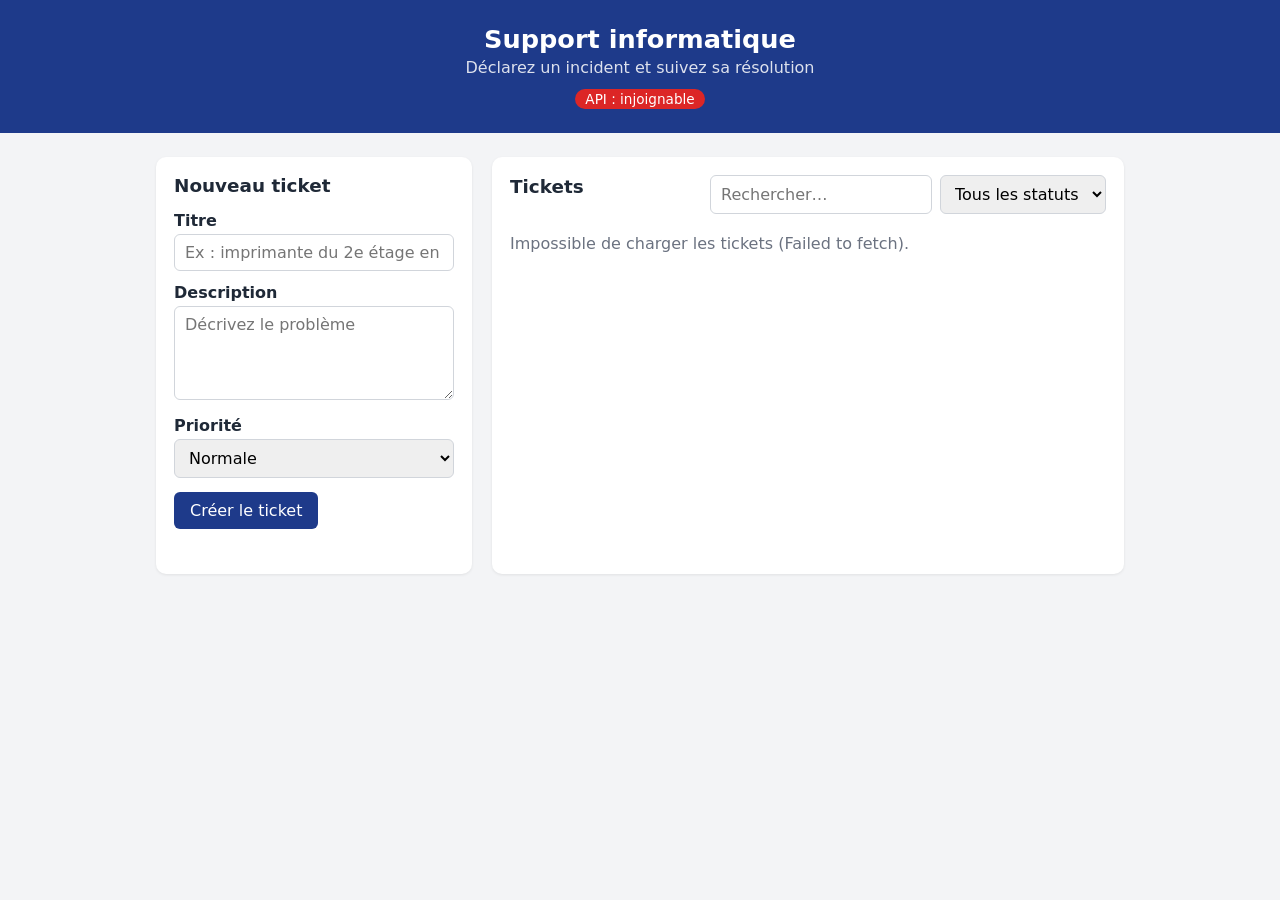
==== frontend/index.html @ 7ed5856f "feat(front): interface de creation et de suivi des tickets" ====
<!doctype html>
<html lang="fr">
<head>
  <meta charset="utf-8">
  <meta name="viewport" content="width=device-width, initial-scale=1">
  <title>Support informatique - Tickets</title>
  <link rel="stylesheet" href="style.css">
</head>
<body>
  <header>
    <h1>Support informatique</h1>
    <p class="sous-titre">Déclarez un incident et suivez sa résolution</p>
    <span id="etat-api" class="etat">API : vérification…</span>
  </header>

  <main>
    <section class="carte">
      <h2>Nouveau ticket</h2>
      <form id="formulaire">
        <label for="titre">Titre</label>
        <input id="titre" name="titre" maxlength="120" required placeholder="Ex : imprimante du 2e étage en panne">

        <label for="description">Description</label>
        <textarea id="description" name="description" maxlength="2000" rows="4" required placeholder="Décrivez le problème"></textarea>

        <label for="priorite">Priorité</label>
        <select id="priorite" name="priorite">
          <option value="basse">Basse</option>
          <option value="normale" selected>Normale</option>
          <option value="haute">Haute</option>
        </select>

        <button type="submit">Créer le ticket</button>
        <p id="message" class="message" role="status"></p>
      </form>
    </section>

    <section class="carte">
      <div class="entete-liste">
        <h2>Tickets</h2>
        <div class="filtres">
          <input id="recherche" type="search" placeholder="Rechercher…" aria-label="Rechercher un ticket">
          <select id="filtre" aria-label="Filtrer par statut">
            <option value="">Tous les statuts</option>
            <option value="ouvert">Ouvert</option>
            <option value="en_cours">En cours</option>
            <option value="resolu">Résolu</option>
          </select>
        </div>
      </div>
      <ul id="liste" class="liste"></ul>
    </section>
  </main>

  <script src="config.js"></script>
  <script src="app.js"></script>
</body>
</html>
---- frontend/style.css ----
* { box-sizing: border-box; }

body {
  margin: 0;
  font-family: system-ui, -apple-system, "Segoe UI", sans-serif;
  background: #f3f4f6;
  color: #1f2937;
}

header {
  background: #1e3a8a;
  color: white;
  padding: 24px 16px;
  text-align: center;
}

header h1 { margin: 0; font-size: 1.6rem; }
.sous-titre { margin: 4px 0 12px; opacity: 0.85; }

.etat {
  display: inline-block;
  font-size: 0.85rem;
  padding: 2px 10px;
  border-radius: 99px;
  background: rgba(255, 255, 255, 0.15);
}
.etat.ok { background: #16a34a; }
.etat.ko { background: #dc2626; }

main {
  max-width: 1000px;
  margin: 24px auto;
  padding: 0 16px;
  display: grid;
  gap: 20px;
  grid-template-columns: minmax(0, 1fr) minmax(0, 2fr);
}

@media (max-width: 760px) {
  main { grid-template-columns: 1fr; }
}

.carte {
  background: white;
  border-radius: 10px;
  padding: 18px;
  box-shadow: 0 1px 3px rgba(0, 0, 0, 0.08);
}

h2 { margin-top: 0; font-size: 1.15rem; }

label { display: block; font-weight: 600; margin: 12px 0 4px; }

input, textarea, select {
  width: 100%;
  padding: 8px 10px;
  border: 1px solid #d1d5db;
  border-radius: 6px;
  font: inherit;
}

button {
  margin-top: 14px;
  padding: 9px 16px;
  border: none;
  border-radius: 6px;
  background: #1e3a8a;
  color: white;
  font: inherit;
  cursor: pointer;
}
button:hover { background: #1e40af; }
button.secondaire { background: #e5e7eb; color: #374151; margin-top: 0; }
button.secondaire:hover { background: #d1d5db; }

.message { min-height: 1.2em; margin: 8px 0 0; }
.message.ok { color: #15803d; }
.message.ko { color: #b91c1c; }

.entete-liste { display: flex; flex-wrap: wrap; gap: 10px; justify-content: space-between; align-items: center; }
.filtres { display: flex; gap: 8px; }
.filtres input, .filtres select { width: auto; }

.liste { list-style: none; padding: 0; margin: 12px 0 0; }

.ticket {
  border: 1px solid #e5e7eb;
  border-left: 5px solid #9ca3af;
  border-radius: 8px;
  padding: 12px 14px;
  margin-bottom: 10px;
}
.ticket h3 { margin: 0 0 4px; font-size: 1rem; }
.ticket p { margin: 4px 0; overflow-wrap: anywhere; }
.statut-ouvert { border-left-color: #dc2626; }
.statut-en_cours { border-left-color: #f59e0b; }
.statut-resolu { border-left-color: #16a34a; }

.infos { color: #6b7280; font-size: 0.85rem; }

.actions { display: flex; gap: 8px; margin-top: 8px; }
.actions select { width: auto; }

.vide { color: #6b7280; padding: 8px 0; }
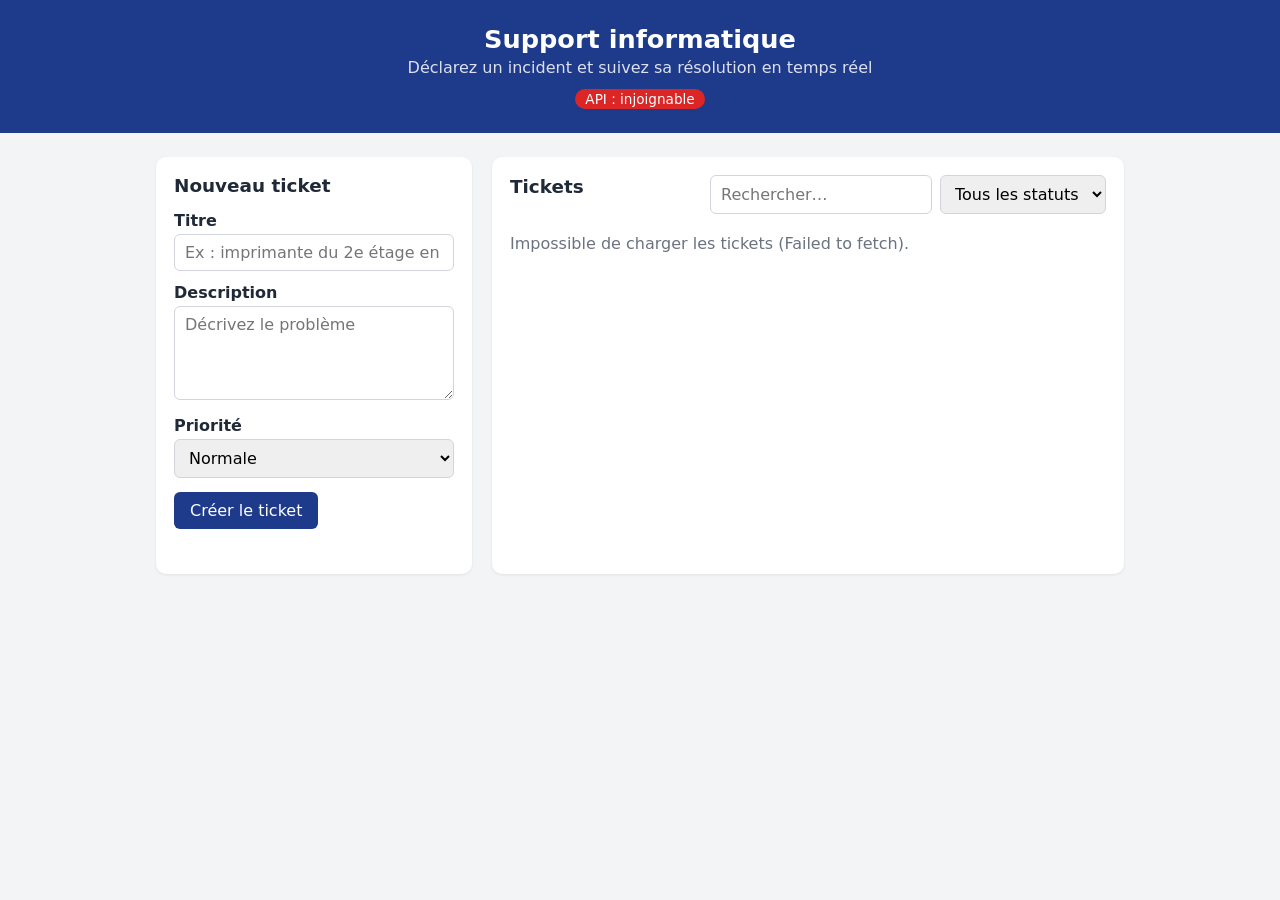
==== commit 7c051408: "feat(front): sous-titre de la page precise" ====
--- a/frontend/index.html
+++ b/frontend/index.html
@@ -9,7 +9,7 @@
 <body>
   <header>
     <h1>Support informatique</h1>
-    <p class="sous-titre">Déclarez un incident et suivez sa résolution</p>
+    <p class="sous-titre">Déclarez un incident et suivez sa résolution en temps réel</p>
     <span id="etat-api" class="etat">API : vérification…</span>
   </header>
 
